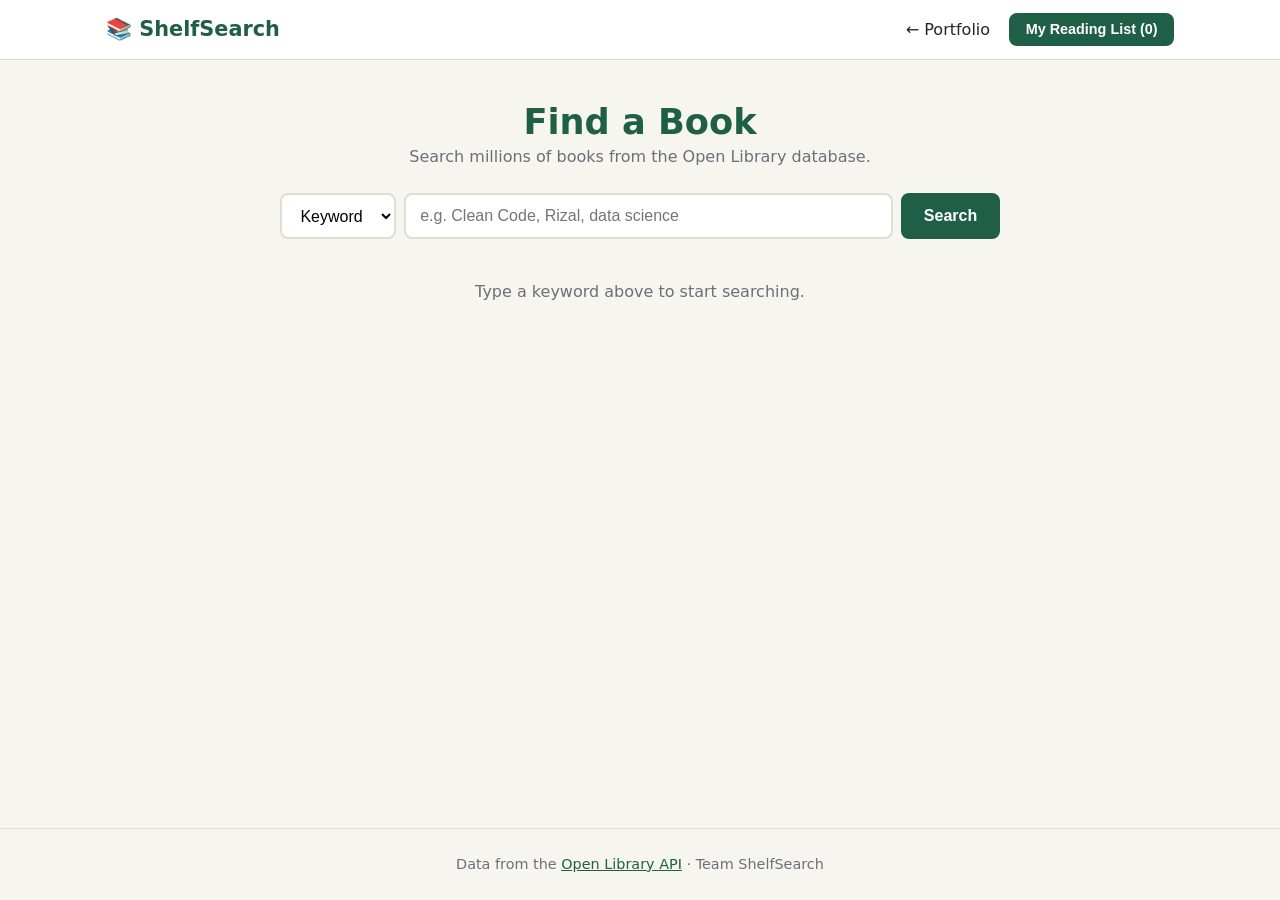
==== app.html @ 6ecfde3e "Add files via upload" ====
<!DOCTYPE html>
<html lang="en">
<head>
  <meta charset="UTF-8">
  <meta name="viewport" content="width=device-width, initial-scale=1.0">
  <title>ShelfSearch | Book Finder App</title>
  <link rel="stylesheet" href="styles.css">
</head>
<body>

  <header class="site-header">
    <nav class="nav container">
      <a href="index.html" class="logo">📚 ShelfSearch</a>
      <ul class="nav-links">
        <li><a href="index.html">← Portfolio</a></li>
        <li>
          <button type="button" id="readingListBtn" class="btn btn-small">
            My Reading List (<span id="readingCount">0</span>)
          </button>
        </li>
      </ul>
    </nav>
  </header>

  <main class="container app">

    <!-- ===== SEARCH FORM (user input) ===== -->
    <section class="search-panel">
      <h1>Find a Book</h1>
      <p class="muted">Search millions of books from the Open Library database.</p>

      <form id="searchForm" class="search-form" novalidate>
        <label for="searchType" class="sr-only">Search by</label>
        <select id="searchType">
          <option value="q">Keyword</option>
          <option value="title">Title</option>
          <option value="author">Author</option>
          <option value="subject">Subject</option>
        </select>

        <label for="searchInput" class="sr-only">Search term</label>
        <input type="text" id="searchInput" placeholder="e.g. Clean Code, Rizal, data science" autocomplete="off">

        <button type="submit" class="btn" id="searchBtn">Search</button>
      </form>

      <!-- Recent searches (filled by JavaScript) -->
      <div id="recentSearches" class="recent"></div>
    </section>

    <!-- ===== STATUS MESSAGES (loading / errors / result count) ===== -->
    <div id="status" class="status" role="status" aria-live="polite"></div>

    <!-- ===== RESULTS (filled by JavaScript) ===== -->
    <section id="results" class="results-grid"></section>

    <!-- ===== PAGINATION ===== -->
    <div id="pagination" class="pagination" hidden>
      <button type="button" id="prevBtn" class="btn btn-outline">← Previous</button>
      <span id="pageInfo"></span>
      <button type="button" id="nextBtn" class="btn btn-outline">Next →</button>
    </div>
  </main>

  <!-- ===== BOOK DETAILS MODAL ===== -->
  <div id="modal" class="modal" hidden>
    <div class="modal-box" role="dialog" aria-modal="true" aria-labelledby="modalTitle">
      <button type="button" class="modal-close" id="modalClose" aria-label="Close">×</button>
      <div id="modalContent"></div>
    </div>
  </div>

  <footer class="site-footer">
    <p>Data from the <a href="https://openlibrary.org/developers/api" target="_blank" rel="noopener">Open Library API</a> · Team ShelfSearch</p>
  </footer>

  <script src="script.js"></script>
</body>
</html>
---- styles.css ----
/* =========================================================
   ShelfSearch — styles.css
   Shared styles for index.html (portfolio) and app.html (app)
   ========================================================= */

/* ---------- 1. Color variables ---------- */
:root {
  --green: #1f5f45;        /* CSU-inspired deep green */
  --green-dark: #164534;
  --gold: #e3b23c;
  --bg: #f7f5ef;           /* warm paper color */
  --card: #ffffff;
  --text: #22252a;
  --muted: #6b7078;
  --border: #e2ddd0;
  --error-bg: #fdecec;
  --error-text: #a12a2a;
  --radius: 12px;
  --shadow: 0 4px 14px rgba(0, 0, 0, 0.07);
}

/* ---------- 2. Base ---------- */
* { box-sizing: border-box; margin: 0; padding: 0; }

body {
  font-family: "Segoe UI", system-ui, -apple-system, Arial, sans-serif;
  background: var(--bg);
  color: var(--text);
  line-height: 1.6;
  display: flex;
  flex-direction: column;
  min-height: 100vh;
}

main { flex: 1; }
img { max-width: 100%; display: block; }
a { color: var(--green); }
h1, h2, h3 { line-height: 1.25; }
h2 { font-size: 1.8rem; margin-bottom: 1.5rem; text-align: center; }

.container { width: 100%; max-width: 1100px; margin: 0 auto; padding: 0 16px; }
.muted { color: var(--muted); }

/* Hidden visually but readable by screen readers */
.sr-only {
  position: absolute; width: 1px; height: 1px;
  overflow: hidden; clip: rect(0 0 0 0); white-space: nowrap;
}

/* ---------- 3. Buttons ---------- */
.btn {
  display: inline-block;
  background: var(--green);
  color: #fff;
  border: 2px solid var(--green);
  border-radius: 8px;
  padding: 0.65rem 1.3rem;
  font-size: 1rem;
  font-weight: 600;
  text-decoration: none;
  cursor: pointer;
  transition: background 0.2s, transform 0.1s;
}
.btn:hover { background: var(--green-dark); }
.btn:active { transform: scale(0.97); }
.btn:disabled { opacity: 0.5; cursor: not-allowed; }
.btn-small { padding: 0.4rem 0.9rem; font-size: 0.9rem; }
.btn-large { padding: 0.9rem 1.8rem; font-size: 1.1rem; }
.btn-outline { background: transparent; color: var(--green); }
.btn-outline:hover { background: var(--green); color: #fff; }
.btn-gold { background: var(--gold); border-color: var(--gold); color: var(--text); }
.btn-gold:hover { background: #c99a2a; }

/* ---------- 4. Header & footer ---------- */
.site-header {
  background: var(--card);
  border-bottom: 1px solid var(--border);
  position: sticky; top: 0; z-index: 10;
}
.nav { display: flex; justify-content: space-between; align-items: center; padding-top: 0.8rem; padding-bottom: 0.8rem; flex-wrap: wrap; gap: 0.5rem; }
.logo { font-weight: 800; font-size: 1.3rem; text-decoration: none; color: var(--green); }
.nav-links { display: flex; align-items: center; gap: 1.2rem; list-style: none; flex-wrap: wrap; }
.nav-links a:not(.btn) { text-decoration: none; color: var(--text); font-weight: 500; }
.nav-links a:not(.btn):hover { color: var(--green); }

.site-footer { text-align: center; padding: 1.5rem 16px; color: var(--muted); font-size: 0.9rem; border-top: 1px solid var(--border); }

/* ---------- 5. Portfolio page ---------- */
.hero {
  background: linear-gradient(135deg, var(--green), var(--green-dark));
  color: #fff;
  padding: 5rem 0;
  text-align: center;
}
.hero h1 { font-size: clamp(2rem, 6vw, 3.2rem); margin-bottom: 1rem; }
.hero .lead { max-width: 640px; margin: 0 auto 2rem; font-size: 1.15rem; opacity: 0.92; }
.hero .btn { background: var(--gold); border-color: var(--gold); color: var(--text); }
.eyebrow { text-transform: uppercase; letter-spacing: 0.1em; font-size: 0.8rem; opacity: 0.8; margin-bottom: 0.8rem; }

.section { padding: 4rem 0; }
.section-alt { background: #efece2; }

.card {
  background: var(--card);
  border: 1px solid var(--border);
  border-radius: var(--radius);
  padding: 1.5rem;
  box-shadow: var(--shadow);
}
.card h3 { margin-bottom: 0.6rem; color: var(--green); }

.project-grid,
.team-grid {
  display: grid;
  grid-template-columns: repeat(auto-fit, minmax(260px, 1fr));
  gap: 1.5rem;
}
.feature-list { padding-left: 1.2rem; }
code { background: #f0ede4; padding: 0.1rem 0.35rem; border-radius: 4px; font-size: 0.9em; }

.profile { text-align: center; }
.avatar {
  width: 130px; height: 130px;
  border-radius: 50%;
  object-fit: cover;
  margin: 0 auto 1rem;
  border: 4px solid var(--gold);
}
.role { color: var(--muted); font-weight: 600; font-size: 0.95rem; margin-bottom: 0.6rem; }

.cta { text-align: center; }

/* ---------- 6. App page: search ---------- */
.app { padding-top: 2.5rem; padding-bottom: 3rem; }
.search-panel { text-align: center; margin-bottom: 1.5rem; }
.search-panel h1 { font-size: 2.2rem; color: var(--green); }

.search-form {
  display: flex;
  gap: 0.5rem;
  max-width: 720px;
  margin: 1.5rem auto 0;
}
.search-form select,
.search-form input {
  padding: 0.7rem 0.9rem;
  font-size: 1rem;
  border: 2px solid var(--border);
  border-radius: 8px;
  background: #fff;
}
.search-form input { flex: 1; min-width: 0; }
.search-form select:focus,
.search-form input:focus { outline: none; border-color: var(--green); }
.search-form input.invalid { border-color: var(--error-text); }

.recent { margin-top: 1rem; display: flex; gap: 0.5rem; justify-content: center; flex-wrap: wrap; font-size: 0.9rem; }
.chip {
  background: #fff;
  border: 1px solid var(--border);
  border-radius: 999px;
  padding: 0.25rem 0.8rem;
  cursor: pointer;
  font-size: 0.85rem;
}
.chip:hover { border-color: var(--green); color: var(--green); }

/* ---------- 7. Status messages ---------- */
.status { text-align: center; margin: 1rem 0; min-height: 1.5rem; }
.status.error {
  background: var(--error-bg);
  color: var(--error-text);
  border: 1px solid #f3c2c2;
  border-radius: 8px;
  padding: 0.9rem;
  max-width: 600px;
  margin: 1rem auto;
}
.spinner {
  width: 36px; height: 36px;
  border: 4px solid var(--border);
  border-top-color: var(--green);
  border-radius: 50%;
  margin: 0 auto 0.5rem;
  animation: spin 0.8s linear infinite;
}
@keyframes spin { to { transform: rotate(360deg); } }

/* ---------- 8. Book cards ---------- */
.results-grid {
  display: grid;
  grid-template-columns: repeat(auto-fill, minmax(180px, 1fr));
  gap: 1.2rem;
}
.book {
  background: var(--card);
  border: 1px solid var(--border);
  border-radius: var(--radius);
  overflow: hidden;
  box-shadow: var(--shadow);
  display: flex;
  flex-direction: column;
  transition: transform 0.15s;
}
.book:hover { transform: translateY(-4px); }
.book-cover {
  aspect-ratio: 2 / 3;
  width: 100%;
  object-fit: cover;
  background: #e9e4d6;
}
.no-cover {
  aspect-ratio: 2 / 3;
  display: flex; align-items: center; justify-content: center;
  text-align: center; padding: 1rem;
  background: linear-gradient(160deg, var(--green), var(--green-dark));
  color: #fff; font-weight: 700;
}
.book-body { padding: 0.8rem; display: flex; flex-direction: column; gap: 0.3rem; flex: 1; }
.book-title { font-size: 1rem; }
.book-meta { font-size: 0.85rem; color: var(--muted); }
.book-actions { margin-top: auto; display: flex; gap: 0.4rem; padding-top: 0.5rem; }
.book-actions .btn { flex: 1; padding: 0.4rem; font-size: 0.85rem; }

/* ---------- 9. Pagination ---------- */
.pagination { display: flex; justify-content: center; align-items: center; gap: 1rem; margin-top: 2rem; }
.pagination[hidden] { display: none; }

/* ---------- 10. Modal ---------- */
.modal {
  position: fixed; inset: 0;
  background: rgba(0, 0, 0, 0.55);
  display: flex; align-items: center; justify-content: center;
  padding: 16px; z-index: 50;
}
.modal[hidden] { display: none; }
.modal-box {
  background: #fff;
  border-radius: var(--radius);
  max-width: 720px; width: 100%;
  max-height: 90vh; overflow-y: auto;
  padding: 1.8rem;
  position: relative;
}
.modal-close {
  position: absolute; top: 0.6rem; right: 0.9rem;
  background: none; border: none;
  font-size: 2rem; cursor: pointer; color: var(--muted);
}
.detail { display: grid; grid-template-columns: 180px 1fr; gap: 1.5rem; }
.detail img, .detail .no-cover { border-radius: 8px; }
.detail h2 { text-align: left; margin-bottom: 0.5rem; font-size: 1.5rem; }
.detail p { margin-bottom: 0.6rem; }
.subjects { display: flex; flex-wrap: wrap; gap: 0.35rem; margin: 0.6rem 0; }
.subjects .chip { cursor: default; }
.reading-item { display: flex; justify-content: space-between; align-items: center; gap: 1rem; padding: 0.7rem 0; border-bottom: 1px solid var(--border); }

/* ---------- 11. Responsive ---------- */
@media (max-width: 600px) {
  .search-form { flex-direction: column; }
  .detail { grid-template-columns: 1fr; }
  .detail img, .detail .no-cover { max-width: 180px; margin: 0 auto; }
  .hero { padding: 3.5rem 0; }
  .results-grid { grid-template-columns: repeat(2, 1fr); gap: 0.8rem; }
}
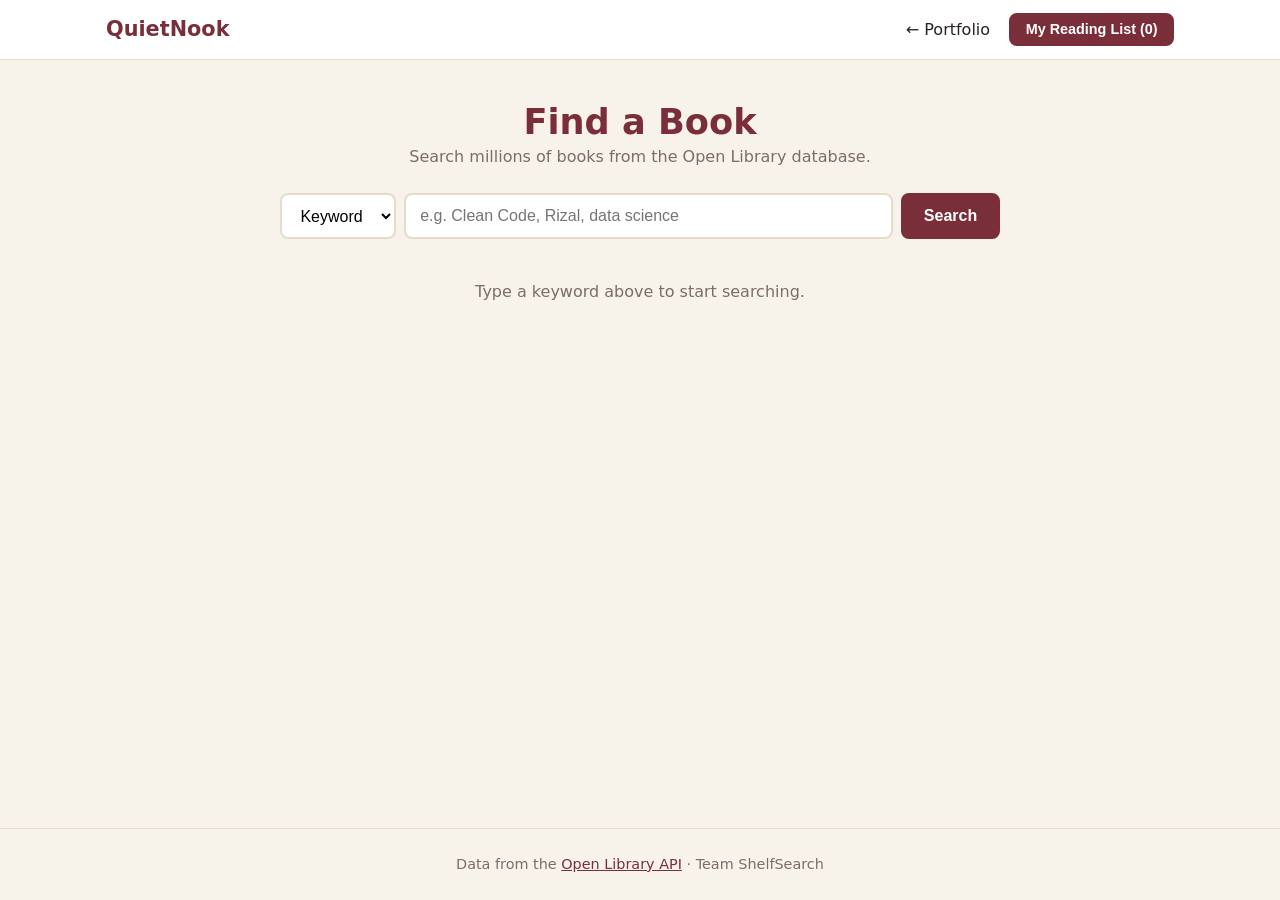
==== commit a792176f: "Update app.html" ====
--- a/app.html
+++ b/app.html
@@ -3,14 +3,14 @@
 <head>
   <meta charset="UTF-8">
   <meta name="viewport" content="width=device-width, initial-scale=1.0">
-  <title>ShelfSearch | Book Finder App</title>
+  <title>QuietNook | Book Finder App</title>
   <link rel="stylesheet" href="styles.css">
 </head>
 <body>
 
   <header class="site-header">
     <nav class="nav container">
-      <a href="index.html" class="logo">📚 ShelfSearch</a>
+      <a href="index.html" class="logo">QuietNook</a>
       <ul class="nav-links">
         <li><a href="index.html">← Portfolio</a></li>
         <li>
@@ -24,7 +24,6 @@
 
   <main class="container app">
 
-    <!-- ===== SEARCH FORM (user input) ===== -->
     <section class="search-panel">
       <h1>Find a Book</h1>
       <p class="muted">Search millions of books from the Open Library database.</p>
@@ -44,17 +43,13 @@
         <button type="submit" class="btn" id="searchBtn">Search</button>
       </form>
 
-      <!-- Recent searches (filled by JavaScript) -->
       <div id="recentSearches" class="recent"></div>
     </section>
 
-    <!-- ===== STATUS MESSAGES (loading / errors / result count) ===== -->
     <div id="status" class="status" role="status" aria-live="polite"></div>
 
-    <!-- ===== RESULTS (filled by JavaScript) ===== -->
     <section id="results" class="results-grid"></section>
 
-    <!-- ===== PAGINATION ===== -->
     <div id="pagination" class="pagination" hidden>
       <button type="button" id="prevBtn" class="btn btn-outline">← Previous</button>
       <span id="pageInfo"></span>
@@ -62,7 +57,6 @@
     </div>
   </main>
 
-  <!-- ===== BOOK DETAILS MODAL ===== -->
   <div id="modal" class="modal" hidden>
     <div class="modal-box" role="dialog" aria-modal="true" aria-labelledby="modalTitle">
       <button type="button" class="modal-close" id="modalClose" aria-label="Close">×</button>
--- a/styles.css
+++ b/styles.css
@@ -1,25 +1,18 @@
-/* =========================================================
-   ShelfSearch — styles.css
-   Shared styles for index.html (portfolio) and app.html (app)
-   ========================================================= */
-
-/* ---------- 1. Color variables ---------- */
 :root {
-  --green: #1f5f45;        /* CSU-inspired deep green */
-  --green-dark: #164534;
-  --gold: #e3b23c;
-  --bg: #f7f5ef;           /* warm paper color */
+  --green: #7a2e3a;        
+  --green-dark: #5a1f2a;
+  --gold: #c9a227;
+  --bg: #f8f3ea;           
   --card: #ffffff;
-  --text: #22252a;
-  --muted: #6b7078;
-  --border: #e2ddd0;
+  --text: #2a2220;
+  --muted: #7a6e66;
+  --border: #e6dccb;
   --error-bg: #fdecec;
   --error-text: #a12a2a;
   --radius: 12px;
   --shadow: 0 4px 14px rgba(0, 0, 0, 0.07);
 }
 
-/* ---------- 2. Base ---------- */
 * { box-sizing: border-box; margin: 0; padding: 0; }
 
 body {
@@ -41,13 +34,11 @@
 .container { width: 100%; max-width: 1100px; margin: 0 auto; padding: 0 16px; }
 .muted { color: var(--muted); }
 
-/* Hidden visually but readable by screen readers */
 .sr-only {
   position: absolute; width: 1px; height: 1px;
   overflow: hidden; clip: rect(0 0 0 0); white-space: nowrap;
 }
 
-/* ---------- 3. Buttons ---------- */
 .btn {
   display: inline-block;
   background: var(--green);
@@ -69,9 +60,8 @@
 .btn-outline { background: transparent; color: var(--green); }
 .btn-outline:hover { background: var(--green); color: #fff; }
 .btn-gold { background: var(--gold); border-color: var(--gold); color: var(--text); }
-.btn-gold:hover { background: #c99a2a; }
-
-/* ---------- 4. Header & footer ---------- */
+.btn-gold:hover { background: #a8861c; }
+
 .site-header {
   background: var(--card);
   border-bottom: 1px solid var(--border);
@@ -85,7 +75,6 @@
 
 .site-footer { text-align: center; padding: 1.5rem 16px; color: var(--muted); font-size: 0.9rem; border-top: 1px solid var(--border); }
 
-/* ---------- 5. Portfolio page ---------- */
 .hero {
   background: linear-gradient(135deg, var(--green), var(--green-dark));
   color: #fff;
@@ -98,7 +87,7 @@
 .eyebrow { text-transform: uppercase; letter-spacing: 0.1em; font-size: 0.8rem; opacity: 0.8; margin-bottom: 0.8rem; }
 
 .section { padding: 4rem 0; }
-.section-alt { background: #efece2; }
+.section-alt { background: #f0e6d6; }
 
 .card {
   background: var(--card);
@@ -116,7 +105,7 @@
   gap: 1.5rem;
 }
 .feature-list { padding-left: 1.2rem; }
-code { background: #f0ede4; padding: 0.1rem 0.35rem; border-radius: 4px; font-size: 0.9em; }
+code { background: #f3ebde; padding: 0.1rem 0.35rem; border-radius: 4px; font-size: 0.9em; }
 
 .profile { text-align: center; }
 .avatar {
@@ -130,7 +119,6 @@
 
 .cta { text-align: center; }
 
-/* ---------- 6. App page: search ---------- */
 .app { padding-top: 2.5rem; padding-bottom: 3rem; }
 .search-panel { text-align: center; margin-bottom: 1.5rem; }
 .search-panel h1 { font-size: 2.2rem; color: var(--green); }
@@ -165,7 +153,6 @@
 }
 .chip:hover { border-color: var(--green); color: var(--green); }
 
-/* ---------- 7. Status messages ---------- */
 .status { text-align: center; margin: 1rem 0; min-height: 1.5rem; }
 .status.error {
   background: var(--error-bg);
@@ -186,7 +173,6 @@
 }
 @keyframes spin { to { transform: rotate(360deg); } }
 
-/* ---------- 8. Book cards ---------- */
 .results-grid {
   display: grid;
   grid-template-columns: repeat(auto-fill, minmax(180px, 1fr));
@@ -207,7 +193,7 @@
   aspect-ratio: 2 / 3;
   width: 100%;
   object-fit: cover;
-  background: #e9e4d6;
+  background: #ebe1d0;
 }
 .no-cover {
   aspect-ratio: 2 / 3;
@@ -222,11 +208,9 @@
 .book-actions { margin-top: auto; display: flex; gap: 0.4rem; padding-top: 0.5rem; }
 .book-actions .btn { flex: 1; padding: 0.4rem; font-size: 0.85rem; }
 
-/* ---------- 9. Pagination ---------- */
 .pagination { display: flex; justify-content: center; align-items: center; gap: 1rem; margin-top: 2rem; }
 .pagination[hidden] { display: none; }
 
-/* ---------- 10. Modal ---------- */
 .modal {
   position: fixed; inset: 0;
   background: rgba(0, 0, 0, 0.55);
@@ -255,7 +239,6 @@
 .subjects .chip { cursor: default; }
 .reading-item { display: flex; justify-content: space-between; align-items: center; gap: 1rem; padding: 0.7rem 0; border-bottom: 1px solid var(--border); }
 
-/* ---------- 11. Responsive ---------- */
 @media (max-width: 600px) {
   .search-form { flex-direction: column; }
   .detail { grid-template-columns: 1fr; }
